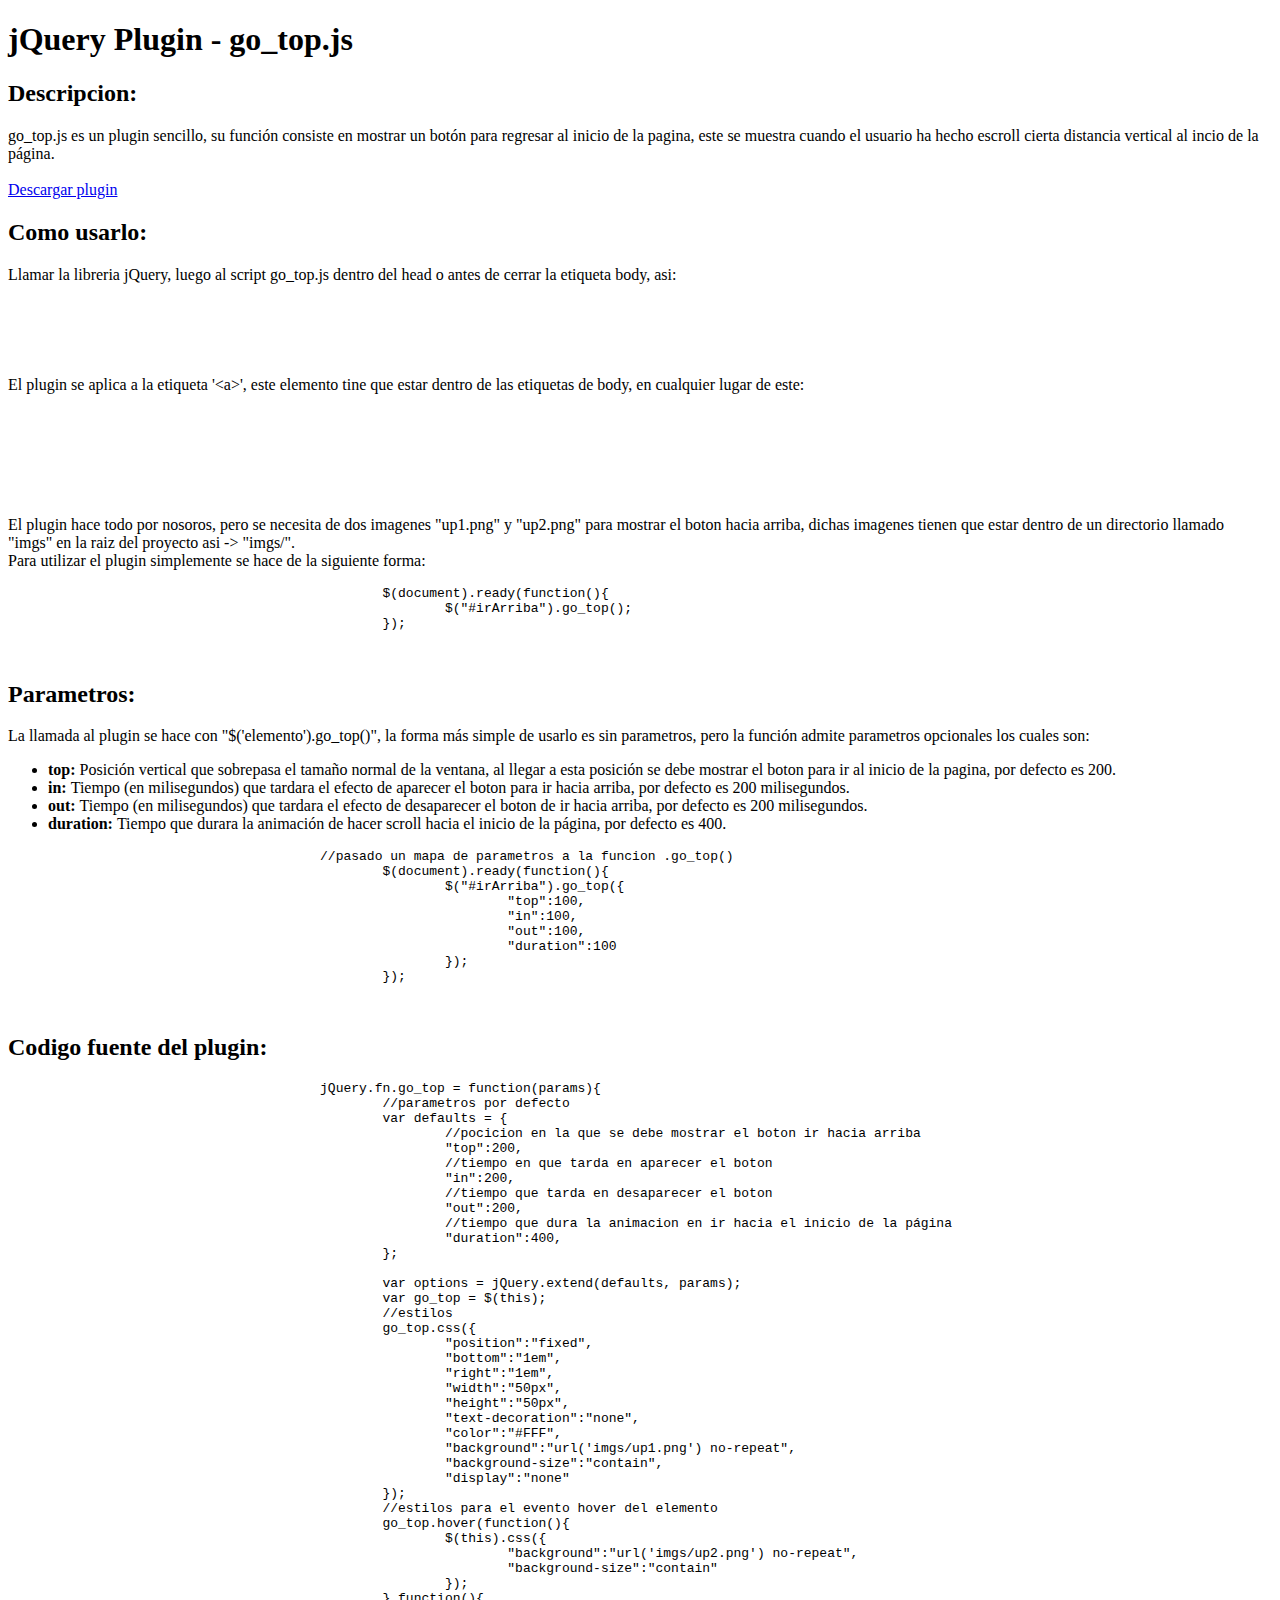
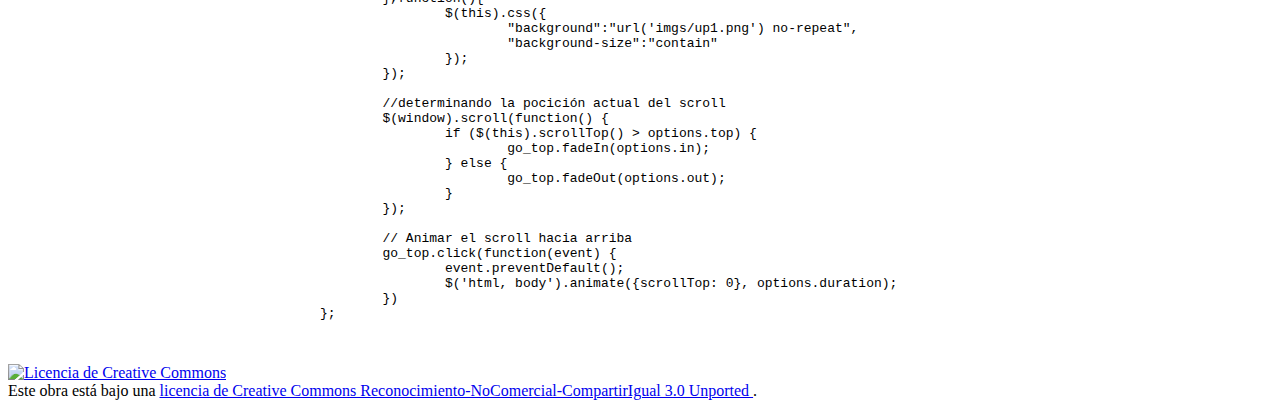
==== index.html @ 0f994101 "Create index.html" ====
<!DOCTYPE html>
<html lang="ES">
  <head>
		<meta charset="utf-8" />
		<meta name="author" content="Carlos" />		
		<title>Plugins jQuery - TPI</title>		
		<link rel="stylesheet" type="text/css" href="css/styles.css" media="all"/>
		<link rel="stylesheet" type="text/css" href="css/SyntaxHighlighter.css" media="all"/>			
		<script type="text/javascript" src="js/jquery.js"></script>
		<script type="text/javascript" src="js/shCore.js"></script>		
		<script type="text/javascript" src="js/shBrushJScript.js"></script>
		<script type="text/javascript" src="js/shBrushXml.js"></script>
		<script type="text/javascript" src="js/go_top.js"></script>
		<script type="text/javascript">
			window.onload = function() {
     	 		dp.SyntaxHighlighter.HighlightAll("code");
    		};
    	
			$(document).ready(function(){
				$("#goTop").go_top({
					"top":200,
					"in":200,
					"out":200,
					"duration":400
				});
			});
		</script>
	</head>

	<body>
		<header>
			<h1>jQuery Plugin - go_top.js</h1>
		</header>
		<div id="contenido">
			<h2>Descripcion:</h2>
			<p>go_top.js es un plugin sencillo, su función consiste en mostrar un botón para regresar al inicio de la pagina,
				este se muestra cuando el usuario ha hecho escroll cierta distancia vertical al incio de la página.<br><br>
				<a href="go_top.rar" class="btn">Descargar plugin</a>
			</p>			
			<h2>Como usarlo:</h2>
			<p>Llamar la libreria jQuery, luego al script go_top.js dentro del head o antes de cerrar la etiqueta body, asi:</p>
			<div class="code">
				<pre name="code" class="html">					
						<script type="text/javascript" src="js/jquery.js"></script>		
						<script type="text/javascript" src="js/go_top.js"></script>					
				</pre>				
			</div>
			<p>El plugin se aplica a la etiqueta '&lt;a&gt;', este elemento tine
				 que estar dentro de las etiquetas de body, en cualquier lugar de este:</p>
			<div class="code">
				<pre name="code" class="html">
						<!-- dentro del body -->
						
						<!-- elemento que servira como boton para ir al incio de la página -->
						<a href="#" id="irArriba"></a>	
						
				</pre>				
			</div>			
			<p>
				El plugin hace todo por nosoros, pero se necesita de dos imagenes "up1.png" y "up2.png" para mostrar el boton hacia arriba,
				dichas imagenes tienen que estar dentro de un directorio llamado "imgs" en la raiz del proyecto asi -> "imgs/".<br>
				Para utilizar el plugin simplemente se hace de la siguiente forma:
			</p>
			
			<div class="code">
				<pre name="code" class="js">
						$(document).ready(function(){
							$("#irArriba").go_top();
						});
						
				</pre>				
			</div>
			
			<h2>Parametros:</h2>
			<p>La llamada al plugin se hace con "$('elemento').go_top()", la forma más simple de usarlo es sin parametros, pero
				la función admite parametros opcionales los cuales son:
				<ul>
					<li>
						<strong>top: </strong>Posición vertical que sobrepasa el tamaño normal de la ventana, al llegar a esta posición
						se debe mostrar el boton para ir al inicio de la pagina, por defecto es 200.
					</li>
					<li>
						<strong>in: </strong>Tiempo (en milisegundos) que tardara el efecto de aparecer el boton para ir hacia arriba,
						por defecto es 200 milisegundos.
					</li>
					<li>
						<strong>out: </strong>Tiempo (en milisegundos) que tardara el efecto de desaparecer el boton de ir hacia arriba, 
						por defecto es 200 milisegundos.
					</li>
					<li>
						<strong>duration: </strong>Tiempo que durara la animación de hacer scroll hacia el inicio de la página, 
						por defecto es 400.
					</li>
				</ul>				
			</p>
			<div class="code">
				<pre name="code" class="js">
					//pasado un mapa de parametros a la funcion .go_top()
						$(document).ready(function(){
							$("#irArriba").go_top({
								"top":100,
								"in":100,
								"out":100,
								"duration":100
							});	
						});
						
				</pre>				
			</div>
			
			<h2>Codigo fuente del plugin:</h2>			
			<div class="code">
				<pre name="code" class="js">
					jQuery.fn.go_top = function(params){
						//parametros por defecto
						var defaults = {
							//pocicion en la que se debe mostrar el boton ir hacia arriba
							"top":200,	
							//tiempo en que tarda en aparecer el boton
							"in":200,
							//tiempo que tarda en desaparecer el boton
							"out":200,
							//tiempo que dura la animacion en ir hacia el inicio de la página
							"duration":400,		
						};
					
						var options = jQuery.extend(defaults, params);
						var go_top = $(this);
						//estilos 
						go_top.css({
							"position":"fixed",
							"bottom":"1em",
							"right":"1em",		
							"width":"50px",
							"height":"50px",
							"text-decoration":"none",
							"color":"#FFF",
							"background":"url('imgs/up1.png') no-repeat",
							"background-size":"contain",
							"display":"none"
						});
						//estilos para el evento hover del elemento
						go_top.hover(function(){
							$(this).css({
								"background":"url('imgs/up2.png') no-repeat",
								"background-size":"contain"
							});		
						},function(){
							$(this).css({
								"background":"url('imgs/up1.png') no-repeat",
								"background-size":"contain"
							});
						});
						
						//determinando la pocición actual del scroll	
						$(window).scroll(function() {
							if ($(this).scrollTop() > options.top) {
								go_top.fadeIn(options.in);
							} else {
								go_top.fadeOut(options.out);
							}
						});
			
						// Animar el scroll hacia arriba
						go_top.click(function(event) {
							event.preventDefault();				
							$('html, body').animate({scrollTop: 0}, options.duration);
						})
					};	
									
				</pre>				
			</div>
		</div>
		<footer>		
			<div class="copy">
				<a rel="license" href="http://creativecommons.org/licenses/by-nc-sa/3.0/deed.es_ES">
					<img alt="Licencia de Creative Commons" style="border-width:0" src="http://i.creativecommons.org/l/by-nc-sa/3.0/88x31.png" />
				</a>
				<br />
				Este obra está bajo una 
				<a rel="license" href="http://creativecommons.org/licenses/by-nc-sa/3.0/deed.es_ES">
					licencia de Creative Commons Reconocimiento-NoComercial-CompartirIgual 3.0 Unported
				</a>.	
			</div>
		</footer>  
		 <a href="#" title="Go top" id="goTop"></a>
	</body>
</html>
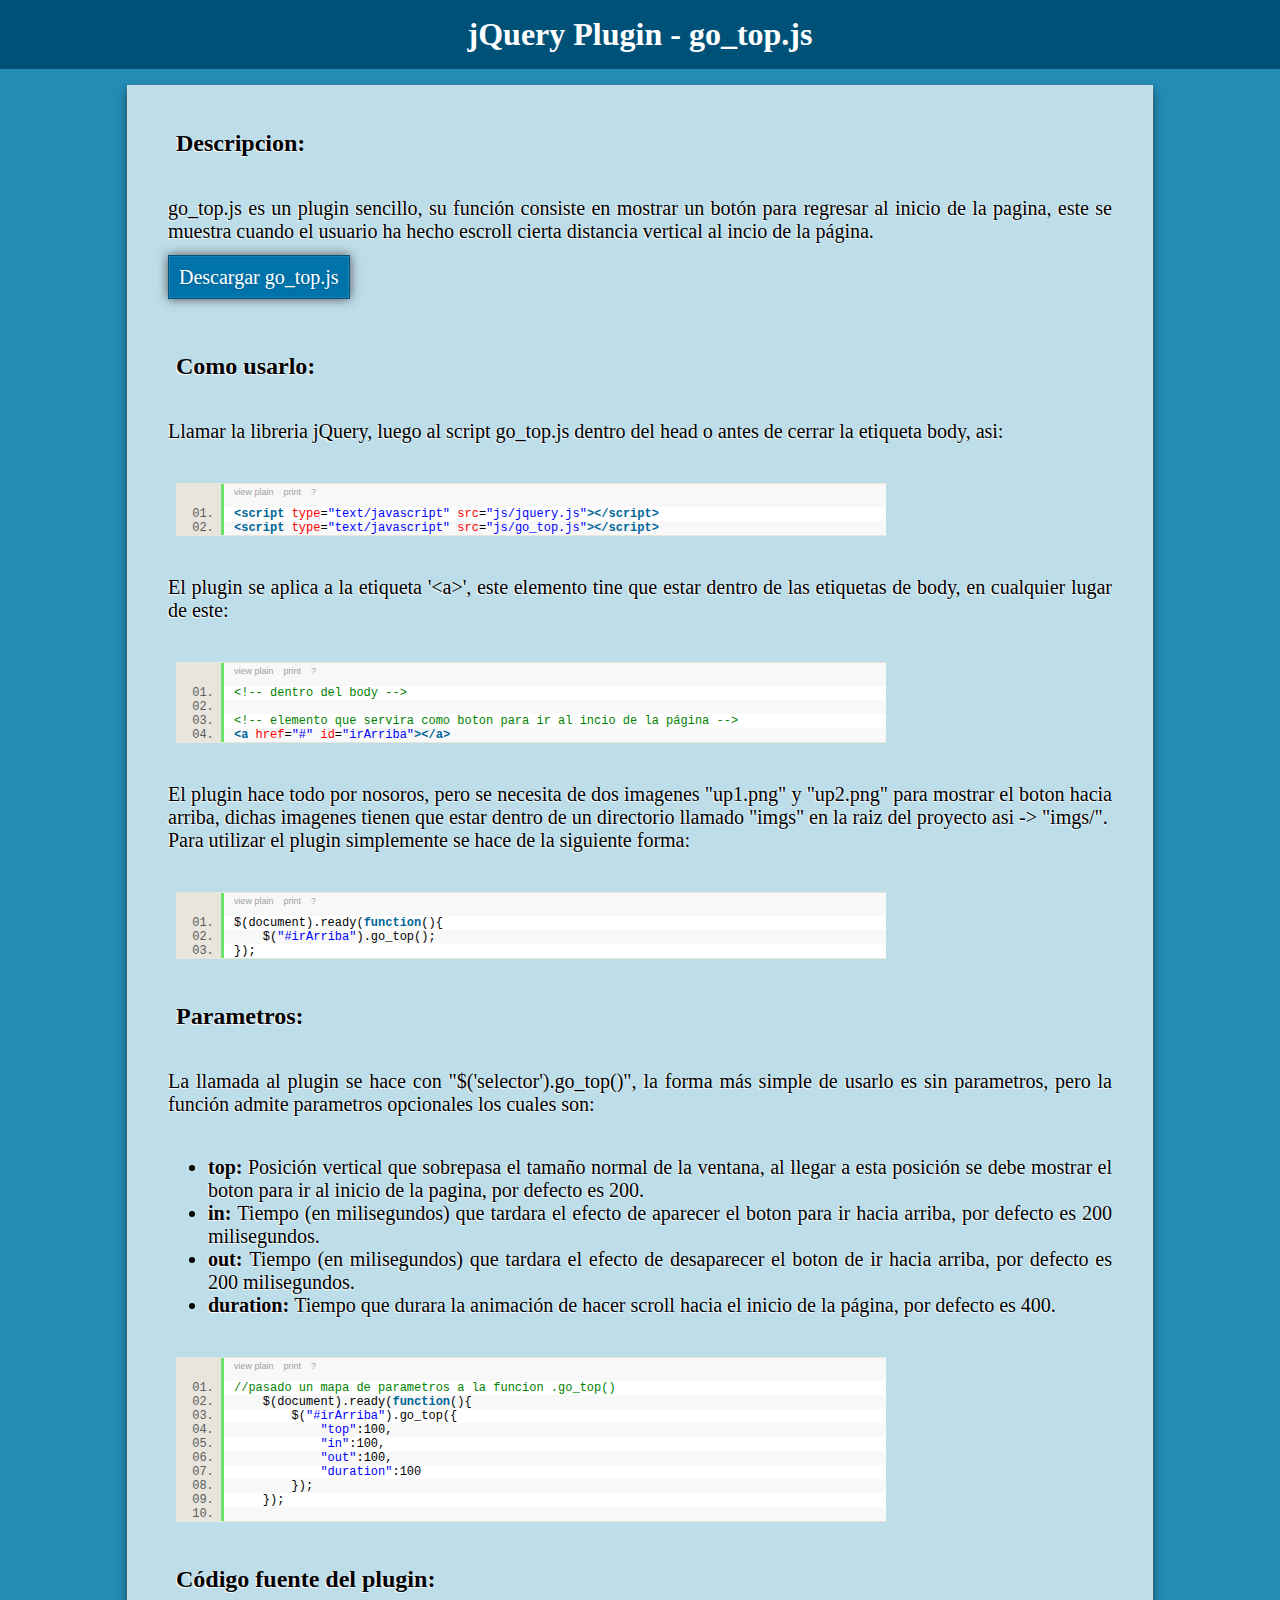
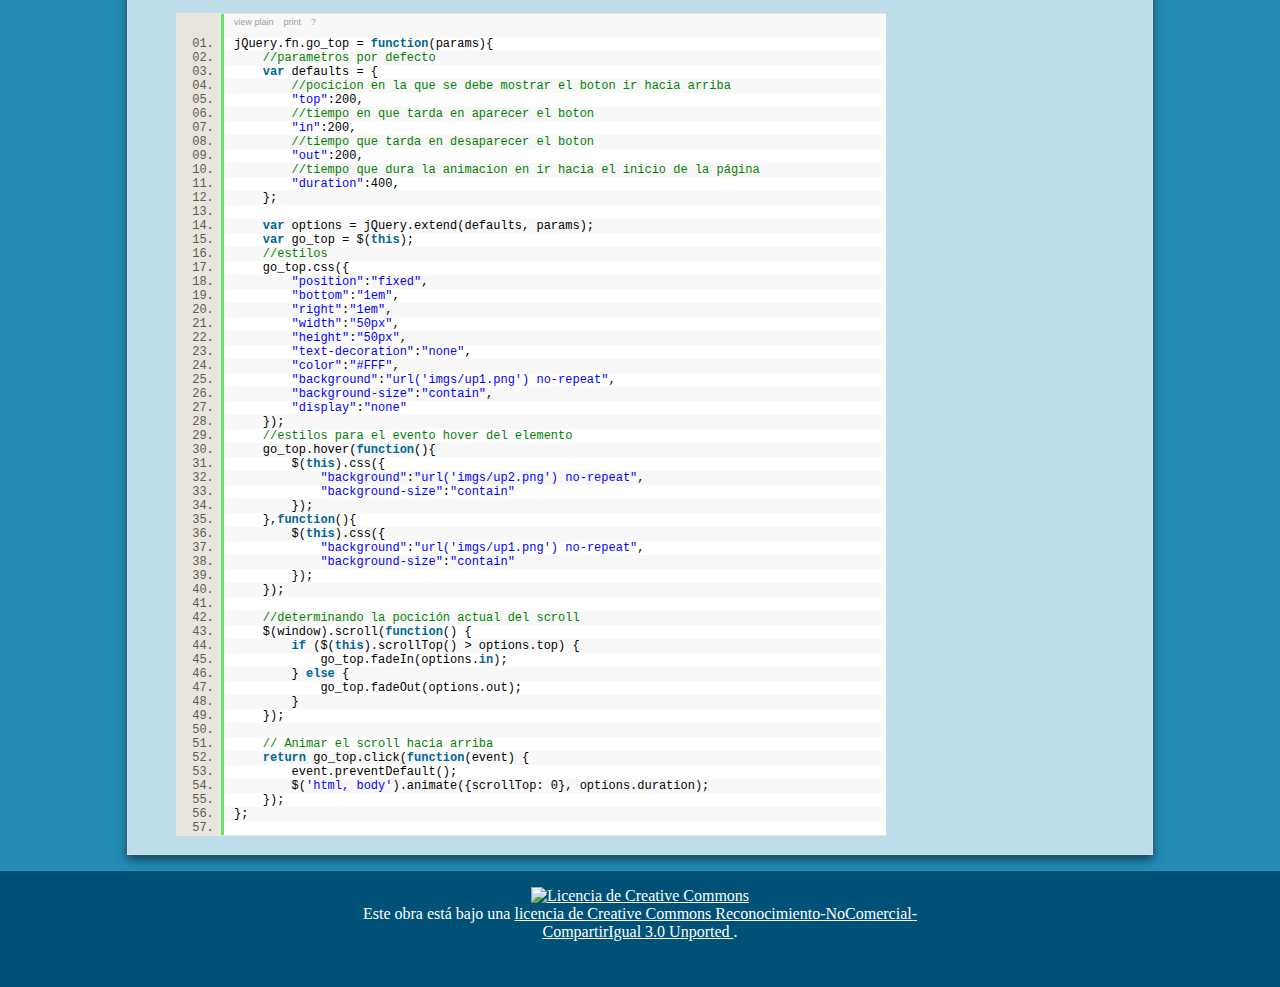
==== commit 32b7ddf2: "version 1.0" ====
--- a/index.html
+++ b/index.html
@@ -1,6 +1,6 @@
 <!DOCTYPE html>
 <html lang="ES">
-  <head>
+	<head>
 		<meta charset="utf-8" />
 		<meta name="author" content="Carlos" />		
 		<title>Plugins jQuery - TPI</title>		
@@ -35,7 +35,7 @@
 			<h2>Descripcion:</h2>
 			<p>go_top.js es un plugin sencillo, su función consiste en mostrar un botón para regresar al inicio de la pagina,
 				este se muestra cuando el usuario ha hecho escroll cierta distancia vertical al incio de la página.<br><br>
-				<a href="go_top.rar" class="btn">Descargar plugin</a>
+				<a href="go_top.rar" class="btn">Descargar go_top.js</a>
 			</p>			
 			<h2>Como usarlo:</h2>
 			<p>Llamar la libreria jQuery, luego al script go_top.js dentro del head o antes de cerrar la etiqueta body, asi:</p>
@@ -72,7 +72,7 @@
 			</div>
 			
 			<h2>Parametros:</h2>
-			<p>La llamada al plugin se hace con "$('elemento').go_top()", la forma más simple de usarlo es sin parametros, pero
+			<p>La llamada al plugin se hace con "$('selector').go_top()", la forma más simple de usarlo es sin parametros, pero
 				la función admite parametros opcionales los cuales son:
 				<ul>
 					<li>
@@ -108,7 +108,7 @@
 				</pre>				
 			</div>
 			
-			<h2>Codigo fuente del plugin:</h2>			
+			<h2>Código fuente del plugin:</h2>			
 			<div class="code">
 				<pre name="code" class="js">
 					jQuery.fn.go_top = function(params){
@@ -162,10 +162,10 @@
 						});
 			
 						// Animar el scroll hacia arriba
-						go_top.click(function(event) {
+						return go_top.click(function(event) {
 							event.preventDefault();				
 							$('html, body').animate({scrollTop: 0}, options.duration);
-						})
+						});
 					};	
 									
 				</pre>				
@@ -185,4 +185,4 @@
 		</footer>  
 		 <a href="#" title="Go top" id="goTop"></a>
 	</body>
-</html>
+</html>--- a/css/styles.css
+++ b/css/styles.css
@@ -0,0 +1,87 @@
+body{
+	margin:0;
+	padding:0;
+	background:#238db6;					
+	text-align:justify;	
+}			
+header{
+	margin:0 0 1em 0;
+	padding:1em 0;
+	width:100%;	
+	background:#005177;
+}
+h1{
+	margin:0;
+	padding:0;
+}
+h1, h2, p, ul{
+	
+	text-shadow:-1px 1px 1px #fff;
+}	
+
+h1{
+	text-align:center;
+}	
+#contenido{
+	margin:0 auto;
+	width:80%;
+	
+	background:rgba(255,255,255,0.7);
+	border:1px solid #dbdbdb;
+	box-shadow:0px 5px 10px rgba(0,0,0, 0.5);
+}
+p{
+	margin:2em;
+	font-size:1.25em;
+}
+ul{
+	font-size:1.25em;
+	margin:2em;
+}
+h1{
+	color:#fff;
+	text-shadow:-1px 1px 1px #005782;
+}
+h2{				
+	padding:1em 0 0 2em;
+}
+.code{
+	margin:1em 0 0 3em;
+	width:70%;
+}	
+
+footer a{
+	color:#fff;
+}
+footer a:hover{
+	font-style: italic;
+}
+footer{	
+	width:100%;
+	margin-top:1em;
+	height:425px;
+	background:#005177;
+	color:#fff;
+	height:100px;
+	padding-top:1em;	
+}
+
+footer .copy{	
+	margin:0 auto;
+	width:50%;
+	text-align:center;
+}
+
+.btn{
+	text-decoration:none;
+	padding:10px;
+	text-align:center;
+	background:#0073aa;
+	border:1px solid #005177;
+	text-shadow:-1px 1px 1px #006291;
+	color:#fff;
+	box-shadow:inset 0px 0px 1px #fff, 0px 0px 10px #525252;	
+}
+.btn:hover{
+	background:#008bce;
+}
--- a/css/SyntaxHighlighter.css
+++ b/css/SyntaxHighlighter.css
@@ -0,0 +1,185 @@
+﻿.dp-highlighter
+{
+	font-family: "Consolas", "Courier New", Courier, mono, serif;
+	font-size: 12px;
+	background-color: #E7E5DC;
+	width: 99%;
+	overflow: auto;
+	margin: 18px 0 18px 0 !important;
+	padding-top: 1px; /* adds a little border on top when controls are hidden */
+}
+
+/* clear styles */
+.dp-highlighter ol,
+.dp-highlighter ol li,
+.dp-highlighter ol li span 
+{
+	margin: 0;
+	padding: 0;
+	border: none;
+}
+
+.dp-highlighter a,
+.dp-highlighter a:hover
+{
+	background: none;
+	border: none;
+	padding: 0;
+	margin: 0;
+}
+
+.dp-highlighter .bar
+{
+	padding-left: 45px;
+}
+
+.dp-highlighter.collapsed .bar,
+.dp-highlighter.nogutter .bar
+{
+	padding-left: 0px;
+}
+
+.dp-highlighter ol
+{
+	list-style: decimal; /* for ie */
+	background-color: #fff;
+	margin: 0px 0px 1px 45px !important; /* 1px bottom margin seems to fix occasional Firefox scrolling */
+	padding: 0px;
+	color: #5C5C5C;
+}
+
+.dp-highlighter.nogutter ol,
+.dp-highlighter.nogutter ol li
+{
+	list-style: none !important;
+	margin-left: 0px !important;
+}
+
+.dp-highlighter ol li,
+.dp-highlighter .columns div
+{
+	list-style: decimal-leading-zero; /* better look for others, override cascade from OL */
+	list-style-position: outside !important;
+	border-left: 3px solid #6CE26C;
+	background-color: #F8F8F8;
+	color: #5C5C5C;
+	padding: 0 3px 0 10px !important;
+	margin: 0 !important;
+	line-height: 14px;
+}
+
+.dp-highlighter.nogutter ol li,
+.dp-highlighter.nogutter .columns div
+{
+	border: 0;
+}
+
+.dp-highlighter .columns
+{
+	background-color: #F8F8F8;
+	color: gray;
+	overflow: hidden;
+	width: 100%;
+}
+
+.dp-highlighter .columns div
+{
+	padding-bottom: 5px;
+}
+
+.dp-highlighter ol li.alt
+{
+	background-color: #FFF;
+	color: inherit;
+}
+
+.dp-highlighter ol li span
+{
+	color: black;
+	background-color: inherit;
+}
+
+/* Adjust some properties when collapsed */
+
+.dp-highlighter.collapsed ol
+{
+	margin: 0px;
+}
+
+.dp-highlighter.collapsed ol li
+{
+	display: none;
+}
+
+/* Additional modifications when in print-view */
+
+.dp-highlighter.printing
+{
+	border: none;
+}
+
+.dp-highlighter.printing .tools
+{
+	display: none !important;
+}
+
+.dp-highlighter.printing li
+{
+	display: list-item !important;
+}
+
+/* Styles for the tools */
+
+.dp-highlighter .tools
+{
+	padding: 3px 8px 3px 10px;
+	font: 9px Verdana, Geneva, Arial, Helvetica, sans-serif;
+	color: silver;
+	background-color: #f8f8f8;
+	padding-bottom: 10px;
+	border-left: 3px solid #6CE26C;
+}
+
+.dp-highlighter.nogutter .tools
+{
+	border-left: 0;
+}
+
+.dp-highlighter.collapsed .tools
+{
+	border-bottom: 0;
+}
+
+.dp-highlighter .tools a
+{
+	font-size: 9px;
+	color: #a0a0a0;
+	background-color: inherit;
+	text-decoration: none;
+	margin-right: 10px;
+}
+
+.dp-highlighter .tools a:hover
+{
+	color: red;
+	background-color: inherit;
+	text-decoration: underline;
+}
+
+/* About dialog styles */
+
+.dp-about { background-color: #fff; color: #333; margin: 0px; padding: 0px; }
+.dp-about table { width: 100%; height: 100%; font-size: 11px; font-family: Tahoma, Verdana, Arial, sans-serif !important; }
+.dp-about td { padding: 10px; vertical-align: top; }
+.dp-about .copy { border-bottom: 1px solid #ACA899; height: 95%; }
+.dp-about .title { color: red; background-color: inherit; font-weight: bold; }
+.dp-about .para { margin: 0 0 4px 0; }
+.dp-about .footer { background-color: #ECEADB; color: #333; border-top: 1px solid #fff; text-align: right; }
+.dp-about .close { font-size: 11px; font-family: Tahoma, Verdana, Arial, sans-serif !important; background-color: #ECEADB; color: #333; width: 60px; height: 22px; }
+
+/* Language specific styles */
+
+.dp-highlighter .comment, .dp-highlighter .comments { color: #008200; background-color: inherit; }
+.dp-highlighter .string { color: blue; background-color: inherit; }
+.dp-highlighter .keyword { color: #069; font-weight: bold; background-color: inherit; }
+.dp-highlighter .preprocessor { color: gray; background-color: inherit; }
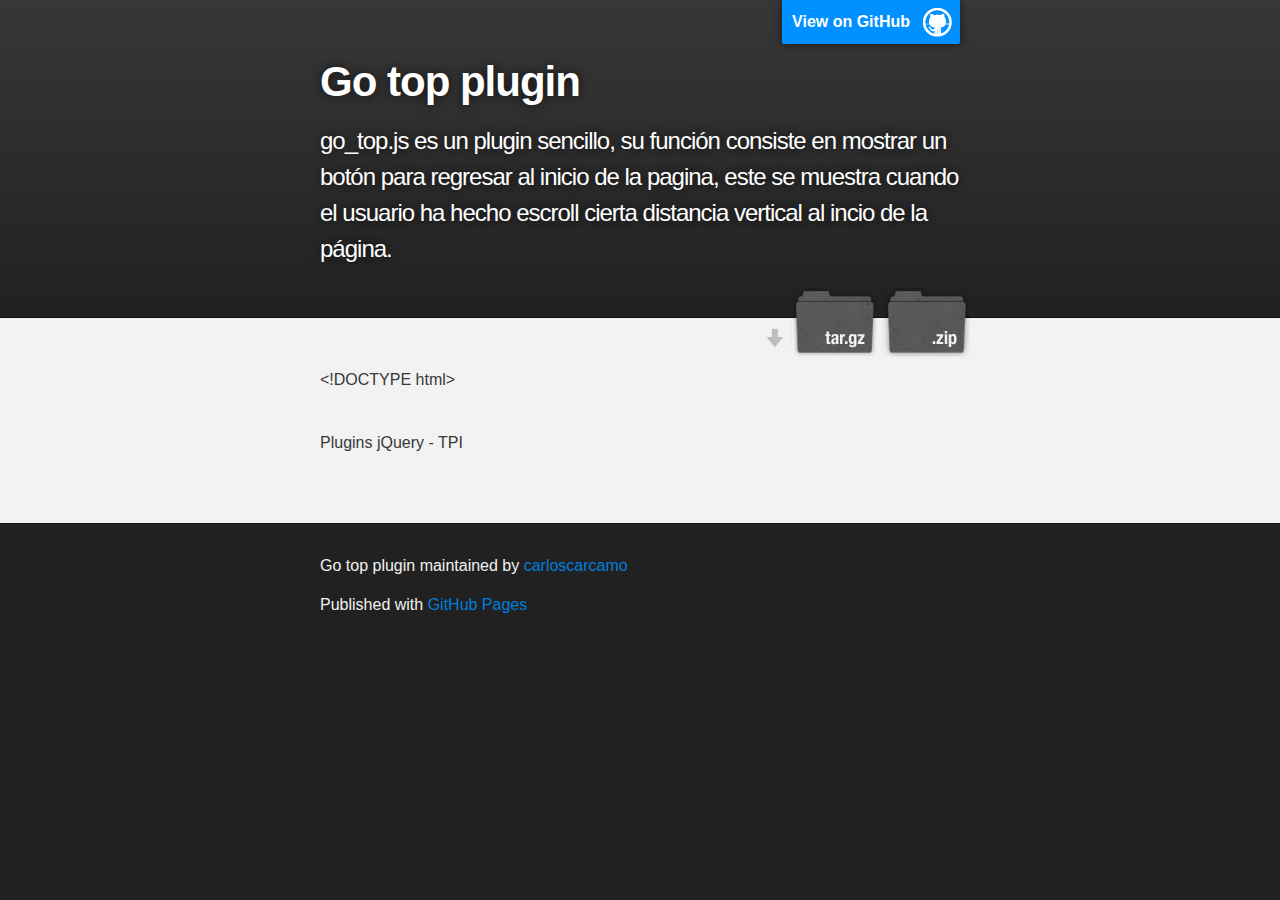
==== commit 0539f6c7: "Create gh-pages branch via GitHub" ====
--- a/index.html
+++ b/index.html
@@ -1,188 +1,52 @@
 <!DOCTYPE html>
-<html lang="ES">
-	<head>
-		<meta charset="utf-8" />
-		<meta name="author" content="Carlos" />		
-		<title>Plugins jQuery - TPI</title>		
-		<link rel="stylesheet" type="text/css" href="css/styles.css" media="all"/>
-		<link rel="stylesheet" type="text/css" href="css/SyntaxHighlighter.css" media="all"/>			
-		<script type="text/javascript" src="js/jquery.js"></script>
-		<script type="text/javascript" src="js/shCore.js"></script>		
-		<script type="text/javascript" src="js/shBrushJScript.js"></script>
-		<script type="text/javascript" src="js/shBrushXml.js"></script>
-		<script type="text/javascript" src="js/go_top.js"></script>
-		<script type="text/javascript">
-			window.onload = function() {
-     	 		dp.SyntaxHighlighter.HighlightAll("code");
-    		};
-    	
-			$(document).ready(function(){
-				$("#goTop").go_top({
-					"top":200,
-					"in":200,
-					"out":200,
-					"duration":400
-				});
-			});
-		</script>
-	</head>
+<html>
 
-	<body>
-		<header>
-			<h1>jQuery Plugin - go_top.js</h1>
-		</header>
-		<div id="contenido">
-			<h2>Descripcion:</h2>
-			<p>go_top.js es un plugin sencillo, su función consiste en mostrar un botón para regresar al inicio de la pagina,
-				este se muestra cuando el usuario ha hecho escroll cierta distancia vertical al incio de la página.<br><br>
-				<a href="go_top.rar" class="btn">Descargar go_top.js</a>
-			</p>			
-			<h2>Como usarlo:</h2>
-			<p>Llamar la libreria jQuery, luego al script go_top.js dentro del head o antes de cerrar la etiqueta body, asi:</p>
-			<div class="code">
-				<pre name="code" class="html">					
-						<script type="text/javascript" src="js/jquery.js"></script>		
-						<script type="text/javascript" src="js/go_top.js"></script>					
-				</pre>				
-			</div>
-			<p>El plugin se aplica a la etiqueta '&lt;a&gt;', este elemento tine
-				 que estar dentro de las etiquetas de body, en cualquier lugar de este:</p>
-			<div class="code">
-				<pre name="code" class="html">
-						<!-- dentro del body -->
-						
-						<!-- elemento que servira como boton para ir al incio de la página -->
-						<a href="#" id="irArriba"></a>	
-						
-				</pre>				
-			</div>			
-			<p>
-				El plugin hace todo por nosoros, pero se necesita de dos imagenes "up1.png" y "up2.png" para mostrar el boton hacia arriba,
-				dichas imagenes tienen que estar dentro de un directorio llamado "imgs" en la raiz del proyecto asi -> "imgs/".<br>
-				Para utilizar el plugin simplemente se hace de la siguiente forma:
-			</p>
-			
-			<div class="code">
-				<pre name="code" class="js">
-						$(document).ready(function(){
-							$("#irArriba").go_top();
-						});
-						
-				</pre>				
-			</div>
-			
-			<h2>Parametros:</h2>
-			<p>La llamada al plugin se hace con "$('selector').go_top()", la forma más simple de usarlo es sin parametros, pero
-				la función admite parametros opcionales los cuales son:
-				<ul>
-					<li>
-						<strong>top: </strong>Posición vertical que sobrepasa el tamaño normal de la ventana, al llegar a esta posición
-						se debe mostrar el boton para ir al inicio de la pagina, por defecto es 200.
-					</li>
-					<li>
-						<strong>in: </strong>Tiempo (en milisegundos) que tardara el efecto de aparecer el boton para ir hacia arriba,
-						por defecto es 200 milisegundos.
-					</li>
-					<li>
-						<strong>out: </strong>Tiempo (en milisegundos) que tardara el efecto de desaparecer el boton de ir hacia arriba, 
-						por defecto es 200 milisegundos.
-					</li>
-					<li>
-						<strong>duration: </strong>Tiempo que durara la animación de hacer scroll hacia el inicio de la página, 
-						por defecto es 400.
-					</li>
-				</ul>				
-			</p>
-			<div class="code">
-				<pre name="code" class="js">
-					//pasado un mapa de parametros a la funcion .go_top()
-						$(document).ready(function(){
-							$("#irArriba").go_top({
-								"top":100,
-								"in":100,
-								"out":100,
-								"duration":100
-							});	
-						});
-						
-				</pre>				
-			</div>
-			
-			<h2>Código fuente del plugin:</h2>			
-			<div class="code">
-				<pre name="code" class="js">
-					jQuery.fn.go_top = function(params){
-						//parametros por defecto
-						var defaults = {
-							//pocicion en la que se debe mostrar el boton ir hacia arriba
-							"top":200,	
-							//tiempo en que tarda en aparecer el boton
-							"in":200,
-							//tiempo que tarda en desaparecer el boton
-							"out":200,
-							//tiempo que dura la animacion en ir hacia el inicio de la página
-							"duration":400,		
-						};
-					
-						var options = jQuery.extend(defaults, params);
-						var go_top = $(this);
-						//estilos 
-						go_top.css({
-							"position":"fixed",
-							"bottom":"1em",
-							"right":"1em",		
-							"width":"50px",
-							"height":"50px",
-							"text-decoration":"none",
-							"color":"#FFF",
-							"background":"url('imgs/up1.png') no-repeat",
-							"background-size":"contain",
-							"display":"none"
-						});
-						//estilos para el evento hover del elemento
-						go_top.hover(function(){
-							$(this).css({
-								"background":"url('imgs/up2.png') no-repeat",
-								"background-size":"contain"
-							});		
-						},function(){
-							$(this).css({
-								"background":"url('imgs/up1.png') no-repeat",
-								"background-size":"contain"
-							});
-						});
-						
-						//determinando la pocición actual del scroll	
-						$(window).scroll(function() {
-							if ($(this).scrollTop() > options.top) {
-								go_top.fadeIn(options.in);
-							} else {
-								go_top.fadeOut(options.out);
-							}
-						});
-			
-						// Animar el scroll hacia arriba
-						return go_top.click(function(event) {
-							event.preventDefault();				
-							$('html, body').animate({scrollTop: 0}, options.duration);
-						});
-					};	
-									
-				</pre>				
-			</div>
-		</div>
-		<footer>		
-			<div class="copy">
-				<a rel="license" href="http://creativecommons.org/licenses/by-nc-sa/3.0/deed.es_ES">
-					<img alt="Licencia de Creative Commons" style="border-width:0" src="http://i.creativecommons.org/l/by-nc-sa/3.0/88x31.png" />
-				</a>
-				<br />
-				Este obra está bajo una 
-				<a rel="license" href="http://creativecommons.org/licenses/by-nc-sa/3.0/deed.es_ES">
-					licencia de Creative Commons Reconocimiento-NoComercial-CompartirIgual 3.0 Unported
-				</a>.	
-			</div>
-		</footer>  
-		 <a href="#" title="Go top" id="goTop"></a>
-	</body>
-</html>+  <head>
+    <meta charset='utf-8' />
+    <meta http-equiv="X-UA-Compatible" content="chrome=1" />
+    <meta name="description" content="Go top plugin : go_top.js es un plugin sencillo, su función consiste en mostrar un botón para regresar al inicio de la pagina, este se muestra cuando el usuario ha hecho escroll cierta distancia vertical al incio de la página." />
+
+    <link rel="stylesheet" type="text/css" media="screen" href="stylesheets/stylesheet.css">
+
+    <title>Go top plugin</title>
+  </head>
+
+  <body>
+
+    <!-- HEADER -->
+    <div id="header_wrap" class="outer">
+        <header class="inner">
+          <a id="forkme_banner" href="https://github.com/carloscarcamo/go_top_plugin">View on GitHub</a>
+
+          <h1 id="project_title">Go top plugin</h1>
+          <h2 id="project_tagline">go_top.js es un plugin sencillo, su función consiste en mostrar un botón para regresar al inicio de la pagina, este se muestra cuando el usuario ha hecho escroll cierta distancia vertical al incio de la página.</h2>
+
+            <section id="downloads">
+              <a class="zip_download_link" href="https://github.com/carloscarcamo/go_top_plugin/zipball/master">Download this project as a .zip file</a>
+              <a class="tar_download_link" href="https://github.com/carloscarcamo/go_top_plugin/tarball/master">Download this project as a tar.gz file</a>
+            </section>
+        </header>
+    </div>
+
+    <!-- MAIN CONTENT -->
+    <div id="main_content_wrap" class="outer">
+      <section id="main_content" class="inner">
+        <p>&lt;!DOCTYPE html&gt;
+
+    </p>
+        <br>Plugins jQuery - TPI<br><br><br>
+      </section>
+    </div>
+
+    <!-- FOOTER  -->
+    <div id="footer_wrap" class="outer">
+      <footer class="inner">
+        <p class="copyright">Go top plugin maintained by <a href="https://github.com/carloscarcamo">carloscarcamo</a></p>
+        <p>Published with <a href="http://pages.github.com">GitHub Pages</a></p>
+      </footer>
+    </div>
+
+    
+
+  </body>
+</html>
--- a/stylesheets/stylesheet.css
+++ b/stylesheets/stylesheet.css
@@ -0,0 +1,431 @@
+/*******************************************************************************
+Slate Theme for GitHub Pages
+by Jason Costello, @jsncostello
+*******************************************************************************/
+
+@import url(pygment_trac.css);
+
+/*******************************************************************************
+MeyerWeb Reset
+*******************************************************************************/
+
+html, body, div, span, applet, object, iframe,
+h1, h2, h3, h4, h5, h6, p, blockquote, pre,
+a, abbr, acronym, address, big, cite, code,
+del, dfn, em, img, ins, kbd, q, s, samp,
+small, strike, strong, sub, sup, tt, var,
+b, u, i, center,
+dl, dt, dd, ol, ul, li,
+fieldset, form, label, legend,
+table, caption, tbody, tfoot, thead, tr, th, td,
+article, aside, canvas, details, embed,
+figure, figcaption, footer, header, hgroup,
+menu, nav, output, ruby, section, summary,
+time, mark, audio, video {
+  margin: 0;
+  padding: 0;
+  border: 0;
+  font: inherit;
+  vertical-align: baseline;
+}
+
+/* HTML5 display-role reset for older browsers */
+article, aside, details, figcaption, figure,
+footer, header, hgroup, menu, nav, section {
+  display: block;
+}
+
+ol, ul {
+  list-style: none;
+}
+
+blockquote, q {
+}
+
+table {
+  border-collapse: collapse;
+  border-spacing: 0;
+}
+
+a:focus {
+  outline: none;
+}
+
+/*******************************************************************************
+Theme Styles
+*******************************************************************************/
+
+body {
+  box-sizing: border-box;
+  color:#373737;
+  background: #212121;
+  font-size: 16px;
+  font-family: 'Myriad Pro', Calibri, Helvetica, Arial, sans-serif;
+  line-height: 1.5;
+  -webkit-font-smoothing: antialiased;
+}
+
+h1, h2, h3, h4, h5, h6 {
+  margin: 10px 0;
+  font-weight: 700;
+  color:#222222;
+  font-family: 'Lucida Grande', 'Calibri', Helvetica, Arial, sans-serif;
+  letter-spacing: -1px;
+}
+
+h1 {
+  font-size: 36px;
+  font-weight: 700;
+}
+
+h2 {
+  padding-bottom: 10px;
+  font-size: 32px;
+  background: url('../images/bg_hr.png') repeat-x bottom;
+}
+
+h3 {
+  font-size: 24px;
+}
+
+h4 {
+  font-size: 21px;
+}
+
+h5 {
+  font-size: 18px;
+}
+
+h6 {
+  font-size: 16px;
+}
+
+p {
+  margin: 10px 0 15px 0;
+}
+
+footer p {
+  color: #f2f2f2;
+}
+
+a {
+  text-decoration: none;
+  color: #007edf;
+  text-shadow: none;
+
+  transition: color 0.5s ease;
+  transition: text-shadow 0.5s ease;
+  -webkit-transition: color 0.5s ease;
+  -webkit-transition: text-shadow 0.5s ease;
+  -moz-transition: color 0.5s ease;
+  -moz-transition: text-shadow 0.5s ease;
+  -o-transition: color 0.5s ease;
+  -o-transition: text-shadow 0.5s ease;
+  -ms-transition: color 0.5s ease;
+  -ms-transition: text-shadow 0.5s ease;
+}
+
+#main_content a:hover {
+  color: #0069ba;
+  text-shadow: #0090ff 0px 0px 2px;
+}
+
+footer a:hover {
+  color: #43adff;
+  text-shadow: #0090ff 0px 0px 2px;
+}
+
+em {
+  font-style: italic;
+}
+
+strong {
+  font-weight: bold;
+}
+
+img {
+  position: relative;
+  margin: 0 auto;
+  max-width: 739px;
+  padding: 5px;
+  margin: 10px 0 10px 0;
+  border: 1px solid #ebebeb;
+
+  box-shadow: 0 0 5px #ebebeb;
+  -webkit-box-shadow: 0 0 5px #ebebeb;
+  -moz-box-shadow: 0 0 5px #ebebeb;
+  -o-box-shadow: 0 0 5px #ebebeb;
+  -ms-box-shadow: 0 0 5px #ebebeb;
+}
+
+pre, code {
+  width: 100%;
+  color: #222;
+  background-color: #fff;
+
+  font-family: Monaco, "Bitstream Vera Sans Mono", "Lucida Console", Terminal, monospace;
+  font-size: 14px;
+
+  border-radius: 2px;
+  -moz-border-radius: 2px;
+  -webkit-border-radius: 2px;
+
+
+
+}
+
+pre {
+  width: 100%;
+  padding: 10px;
+  box-shadow: 0 0 10px rgba(0,0,0,.1);
+  overflow: auto;
+}
+
+code {
+  padding: 3px;
+  margin: 0 3px;
+  box-shadow: 0 0 10px rgba(0,0,0,.1);
+}
+
+pre code {
+  display: block;
+  box-shadow: none;
+}
+
+blockquote {
+  color: #666;
+  margin-bottom: 20px;
+  padding: 0 0 0 20px;
+  border-left: 3px solid #bbb;
+}
+
+ul, ol, dl {
+  margin-bottom: 15px
+}
+
+ul li {
+  list-style: inside;
+  padding-left: 20px;
+}
+
+ol li {
+  list-style: decimal inside;
+  padding-left: 20px;
+}
+
+dl dt {
+  font-weight: bold;
+}
+
+dl dd {
+  padding-left: 20px;
+  font-style: italic;
+}
+
+dl p {
+  padding-left: 20px;
+  font-style: italic;
+}
+
+hr {
+  height: 1px;
+  margin-bottom: 5px;
+  border: none;
+  background: url('../images/bg_hr.png') repeat-x center;
+}
+
+table {
+  border: 1px solid #373737;
+  margin-bottom: 20px;
+  text-align: left;
+ }
+
+th {
+  font-family: 'Lucida Grande', 'Helvetica Neue', Helvetica, Arial, sans-serif;
+  padding: 10px;
+  background: #373737;
+  color: #fff;
+ }
+
+td {
+  padding: 10px;
+  border: 1px solid #373737;
+ }
+
+form {
+  background: #f2f2f2;
+  padding: 20px;
+}
+
+img {
+  width: 100%;
+  max-width: 100%;
+}
+
+/*******************************************************************************
+Full-Width Styles
+*******************************************************************************/
+
+.outer {
+  width: 100%;
+}
+
+.inner {
+  position: relative;
+  max-width: 640px;
+  padding: 20px 10px;
+  margin: 0 auto;
+}
+
+#forkme_banner {
+  display: block;
+  position: absolute;
+  top:0;
+  right: 10px;
+  z-index: 10;
+  padding: 10px 50px 10px 10px;
+  color: #fff;
+  background: url('../images/blacktocat.png') #0090ff no-repeat 95% 50%;
+  font-weight: 700;
+  box-shadow: 0 0 10px rgba(0,0,0,.5);
+  border-bottom-left-radius: 2px;
+  border-bottom-right-radius: 2px;
+}
+
+#header_wrap {
+  background: #212121;
+  background: -moz-linear-gradient(top, #373737, #212121);
+  background: -webkit-linear-gradient(top, #373737, #212121);
+  background: -ms-linear-gradient(top, #373737, #212121);
+  background: -o-linear-gradient(top, #373737, #212121);
+  background: linear-gradient(top, #373737, #212121);
+}
+
+#header_wrap .inner {
+  padding: 50px 10px 30px 10px;
+}
+
+#project_title {
+  margin: 0;
+  color: #fff;
+  font-size: 42px;
+  font-weight: 700;
+  text-shadow: #111 0px 0px 10px;
+}
+
+#project_tagline {
+  color: #fff;
+  font-size: 24px;
+  font-weight: 300;
+  background: none;
+  text-shadow: #111 0px 0px 10px;
+}
+
+#downloads {
+  position: absolute;
+  width: 210px;
+  z-index: 10;
+  bottom: -40px;
+  right: 0;
+  height: 70px;
+  background: url('../images/icon_download.png') no-repeat 0% 90%;
+}
+
+.zip_download_link {
+  display: block;
+  float: right;
+  width: 90px;
+  height:70px;
+  text-indent: -5000px;
+  overflow: hidden;
+  background: url(../images/sprite_download.png) no-repeat bottom left;
+}
+
+.tar_download_link {
+  display: block;
+  float: right;
+  width: 90px;
+  height:70px;
+  text-indent: -5000px;
+  overflow: hidden;
+  background: url(../images/sprite_download.png) no-repeat bottom right;
+  margin-left: 10px;
+}
+
+.zip_download_link:hover {
+  background: url(../images/sprite_download.png) no-repeat top left;
+}
+
+.tar_download_link:hover {
+  background: url(../images/sprite_download.png) no-repeat top right;
+}
+
+#main_content_wrap {
+  background: #f2f2f2;
+  border-top: 1px solid #111;
+  border-bottom: 1px solid #111;
+}
+
+#main_content {
+  padding-top: 40px;
+}
+
+#footer_wrap {
+  background: #212121;
+}
+
+
+
+/*******************************************************************************
+Small Device Styles
+*******************************************************************************/
+
+@media screen and (max-width: 480px) {
+  body {
+    font-size:14px;
+  }
+
+  #downloads {
+    display: none;
+  }
+
+  .inner {
+    min-width: 320px;
+    max-width: 480px;
+  }
+
+  #project_title {
+  font-size: 32px;
+  }
+
+  h1 {
+    font-size: 28px;
+  }
+
+  h2 {
+    font-size: 24px;
+  }
+
+  h3 {
+    font-size: 21px;
+  }
+
+  h4 {
+    font-size: 18px;
+  }
+
+  h5 {
+    font-size: 14px;
+  }
+
+  h6 {
+    font-size: 12px;
+  }
+
+  code, pre {
+    min-width: 320px;
+    max-width: 480px;
+    font-size: 11px;
+  }
+
+}
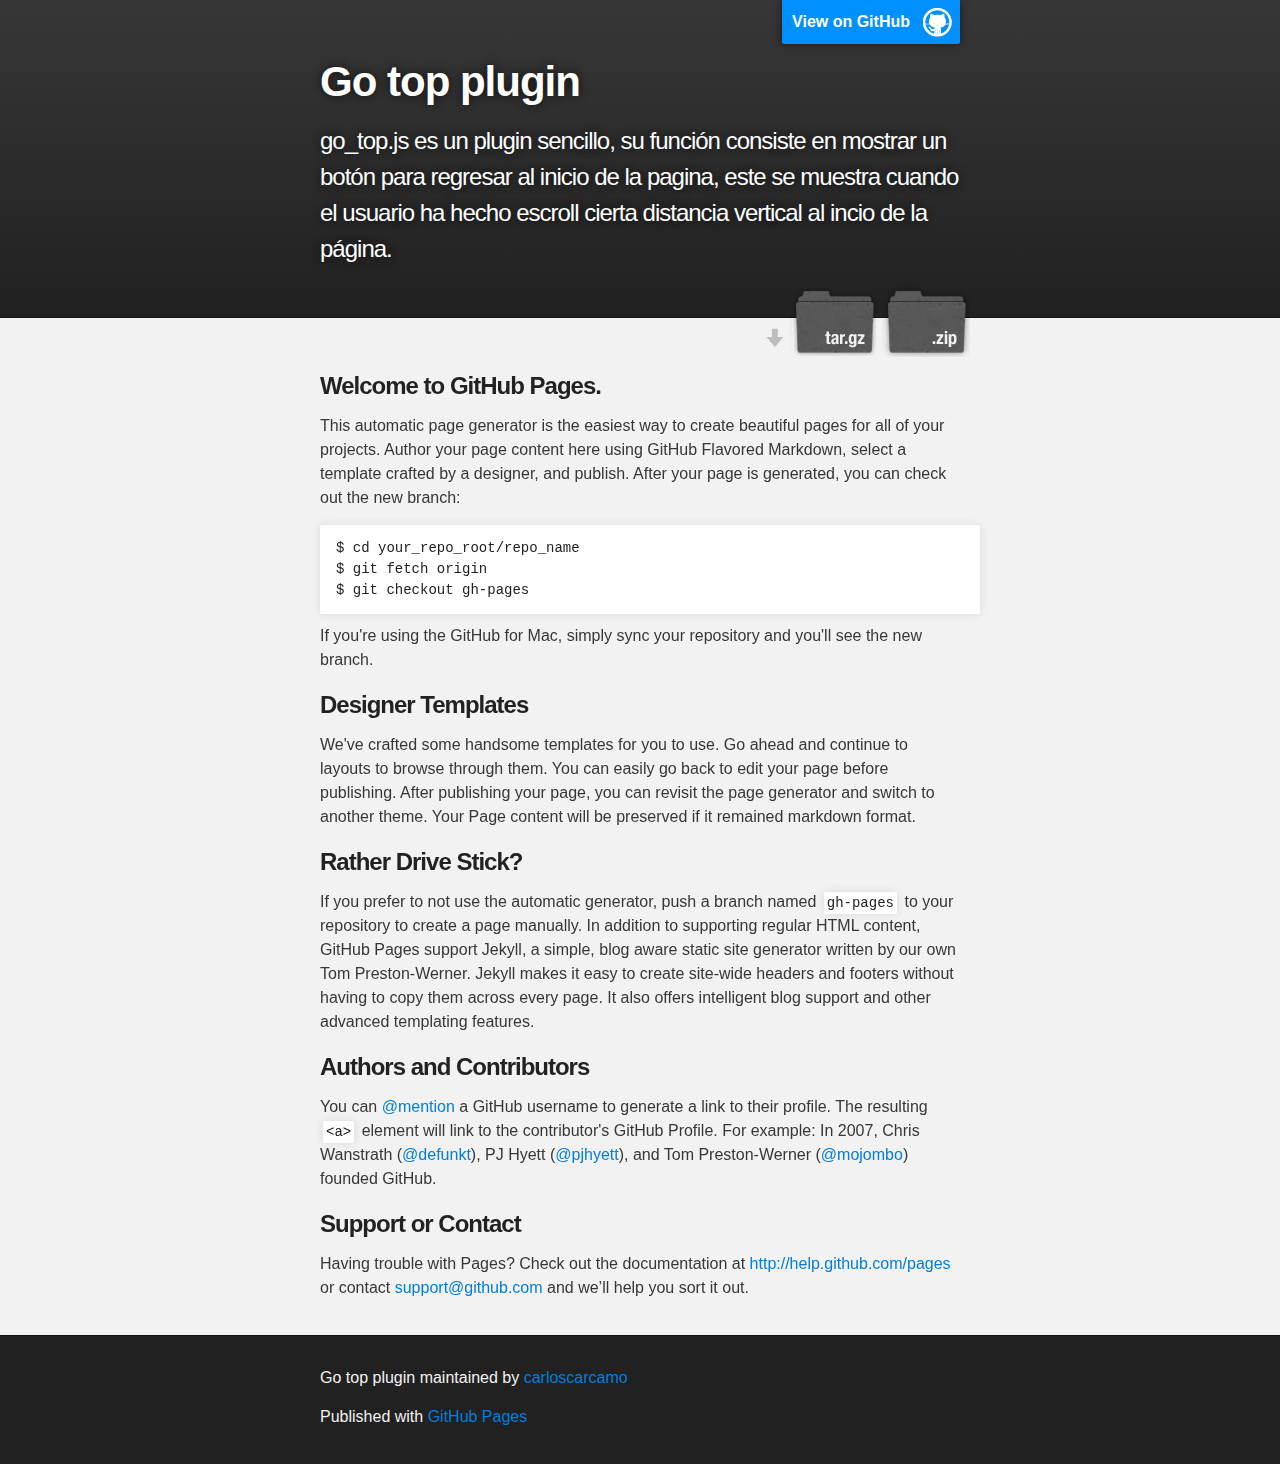
==== commit 8dc1642d: "Create gh-pages branch via GitHub" ====
--- a/index.html
+++ b/index.html
@@ -31,10 +31,37 @@
     <!-- MAIN CONTENT -->
     <div id="main_content_wrap" class="outer">
       <section id="main_content" class="inner">
-        <p>&lt;!DOCTYPE html&gt;
+        <h3>
+<a name="welcome-to-github-pages" class="anchor" href="#welcome-to-github-pages"><span class="octicon octicon-link"></span></a>Welcome to GitHub Pages.</h3>
 
-    </p>
-        <br>Plugins jQuery - TPI<br><br><br>
+<p>This automatic page generator is the easiest way to create beautiful pages for all of your projects. Author your page content here using GitHub Flavored Markdown, select a template crafted by a designer, and publish. After your page is generated, you can check out the new branch:</p>
+
+<pre><code>$ cd your_repo_root/repo_name
+$ git fetch origin
+$ git checkout gh-pages
+</code></pre>
+
+<p>If you're using the GitHub for Mac, simply sync your repository and you'll see the new branch.</p>
+
+<h3>
+<a name="designer-templates" class="anchor" href="#designer-templates"><span class="octicon octicon-link"></span></a>Designer Templates</h3>
+
+<p>We've crafted some handsome templates for you to use. Go ahead and continue to layouts to browse through them. You can easily go back to edit your page before publishing. After publishing your page, you can revisit the page generator and switch to another theme. Your Page content will be preserved if it remained markdown format.</p>
+
+<h3>
+<a name="rather-drive-stick" class="anchor" href="#rather-drive-stick"><span class="octicon octicon-link"></span></a>Rather Drive Stick?</h3>
+
+<p>If you prefer to not use the automatic generator, push a branch named <code>gh-pages</code> to your repository to create a page manually. In addition to supporting regular HTML content, GitHub Pages support Jekyll, a simple, blog aware static site generator written by our own Tom Preston-Werner. Jekyll makes it easy to create site-wide headers and footers without having to copy them across every page. It also offers intelligent blog support and other advanced templating features.</p>
+
+<h3>
+<a name="authors-and-contributors" class="anchor" href="#authors-and-contributors"><span class="octicon octicon-link"></span></a>Authors and Contributors</h3>
+
+<p>You can <a href="https://github.com/blog/821" class="user-mention">@mention</a> a GitHub username to generate a link to their profile. The resulting <code>&lt;a&gt;</code> element will link to the contributor's GitHub Profile. For example: In 2007, Chris Wanstrath (<a href="https://github.com/defunkt" class="user-mention">@defunkt</a>), PJ Hyett (<a href="https://github.com/pjhyett" class="user-mention">@pjhyett</a>), and Tom Preston-Werner (<a href="https://github.com/mojombo" class="user-mention">@mojombo</a>) founded GitHub.</p>
+
+<h3>
+<a name="support-or-contact" class="anchor" href="#support-or-contact"><span class="octicon octicon-link"></span></a>Support or Contact</h3>
+
+<p>Having trouble with Pages? Check out the documentation at <a href="http://help.github.com/pages">http://help.github.com/pages</a> or contact <a href="mailto:support@github.com">support@github.com</a> and we’ll help you sort it out.</p>
       </section>
     </div>
 
